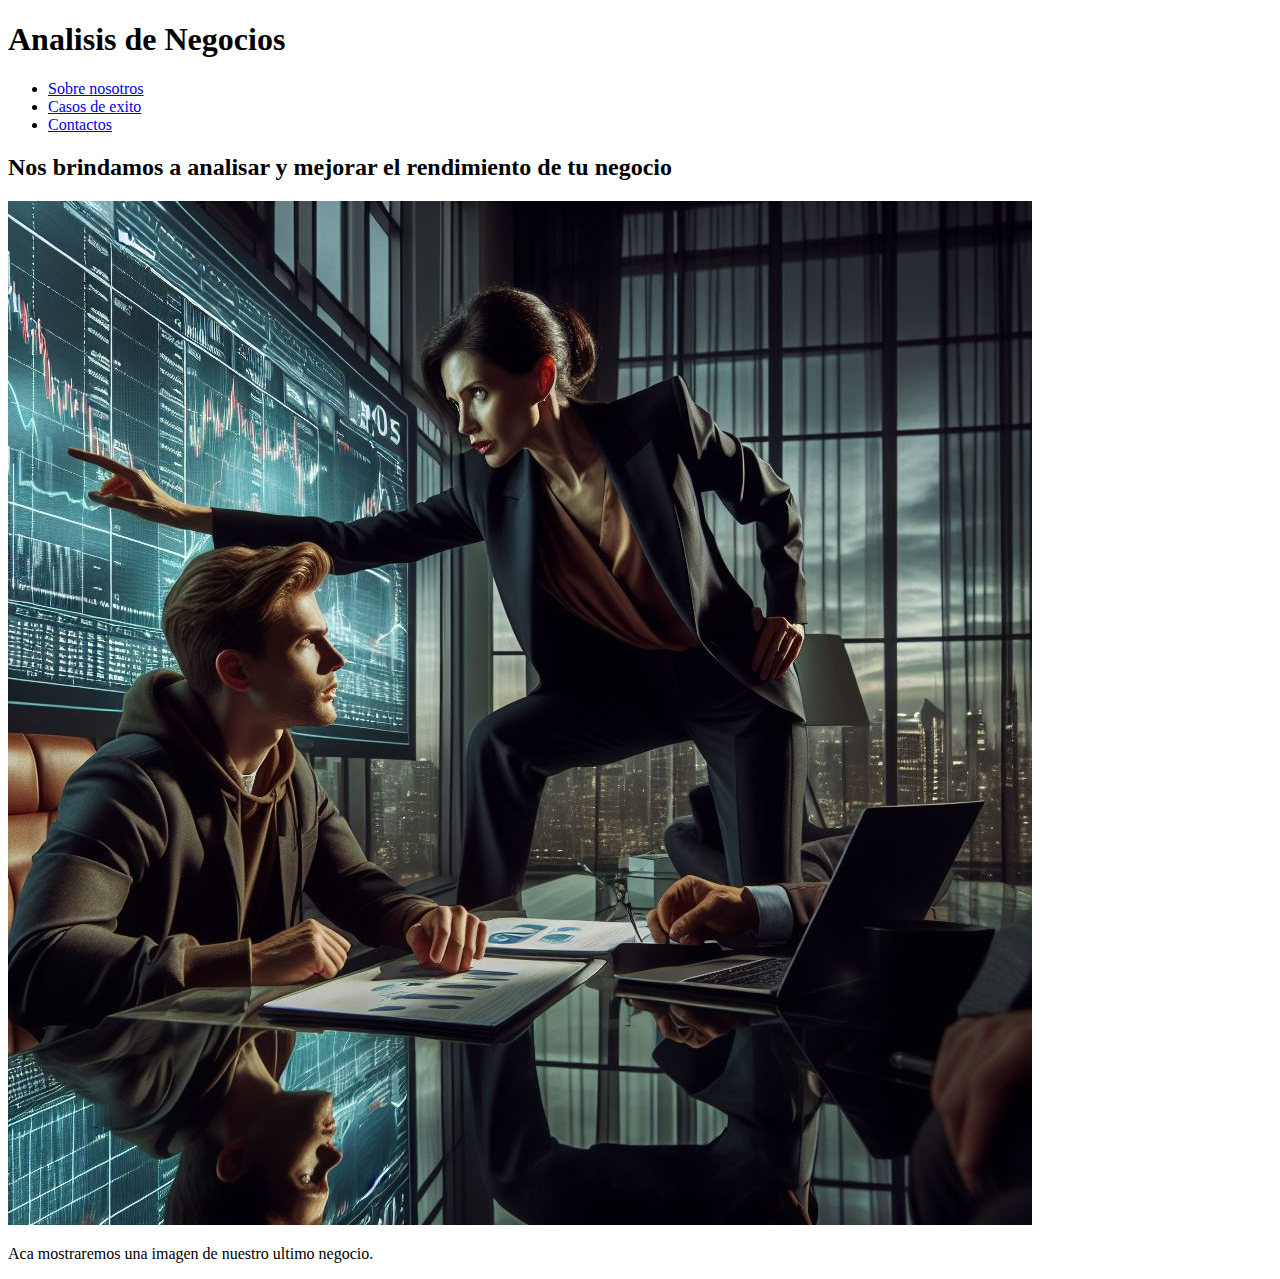
==== index.html @ f98e1538 "v1.0" ====
<!DOCTYPE html>
<html lang="en">
<head>
    <meta charset="UTF-8">
    <meta name="viewport" content="width=device-width, initial-scale=1.0">
    <title>Primer pagina</title>
</head>
<body>
    <header>
        <h1>Analisis de Negocios</h1>
    
        <nav>
            <ul>
                <li><a href="nosotros.html">Sobre nosotros</a></li>
                <li><a href="casosexito.html">Casos de exito</a></li>
                <li><a href="contacto.html">Contactos</a></li>
            </ul>
        </nav>




    </header>
    <main>
        <h2>Nos brindamos a analisar y mejorar el rendimiento de tu negocio</h2>
        <img src="fotos/analisis.jpg" alt="Analista de negocios">
        <p>
            Aca mostraremos una imagen de nuestro ultimo negocio.
        </p>
    </main>
    <footer>

    </footer>
    
</body>
</html>
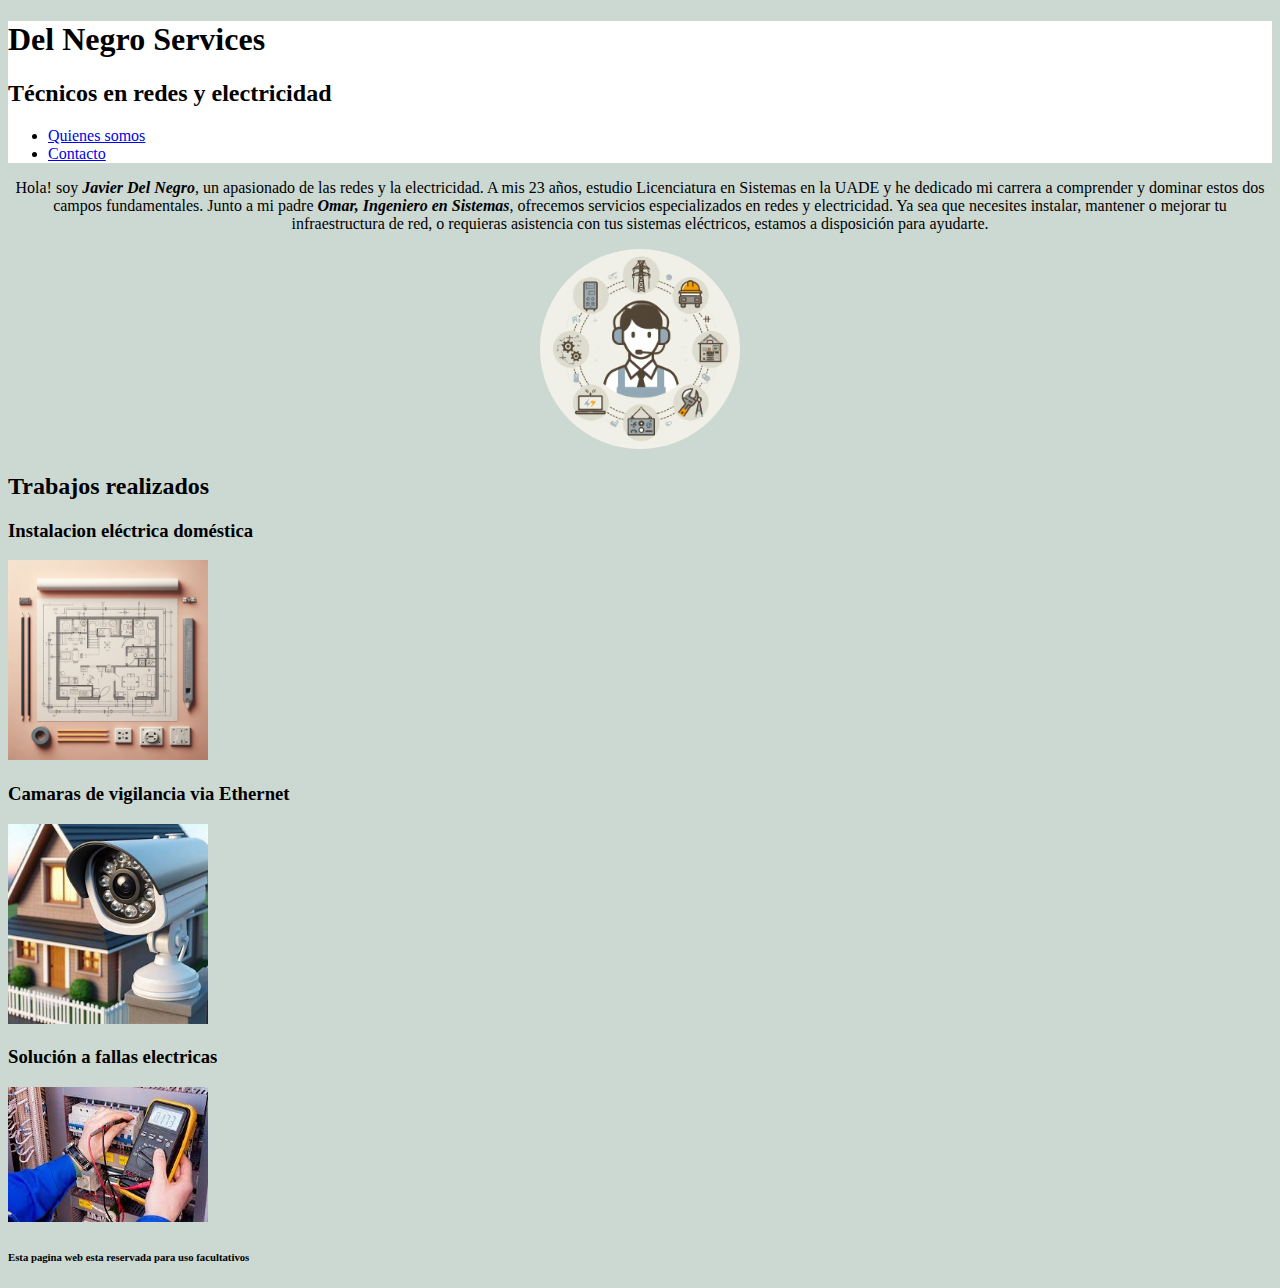
==== commit d29f2690: "v1.1" ====
--- a/index.html
+++ b/index.html
@@ -3,34 +3,43 @@
 <head>
     <meta charset="UTF-8">
     <meta name="viewport" content="width=device-width, initial-scale=1.0">
-    <title>Primer pagina</title>
+    <title>Del Negro Services - Principal</title>
+    <link rel="shortcut icon" href="fotos/logodn.jpg" type="image/x-icon">
+    <link rel="stylesheet" href="styles.css">
 </head>
 <body>
     <header>
-        <h1>Analisis de Negocios</h1>
+        <h1>Del Negro Services</h1>
+        <h2>Técnicos en redes y electricidad</h2>
+        <ul>
+            <li><a href="nosotros.html">Quienes somos</a></li>
+            <li><a href="contacto.html">Contacto</a></li>
+        </ul>
+    </header>
     
-        <nav>
-            <ul>
-                <li><a href="nosotros.html">Sobre nosotros</a></li>
-                <li><a href="casosexito.html">Casos de exito</a></li>
-                <li><a href="contacto.html">Contactos</a></li>
-            </ul>
-        </nav>
+    <main>
+        <div class="info">
+            <p>Hola! soy <i><b>Javier Del Negro</b></i>, un apasionado de las redes y la electricidad. A mis 23 años, estudio Licenciatura en Sistemas en la UADE y he dedicado mi carrera a comprender y dominar estos dos campos fundamentales.
+                Junto a mi padre <i><b>Omar, Ingeniero en Sistemas</b></i>, ofrecemos servicios especializados en redes y electricidad. Ya sea que necesites instalar, mantener o mejorar tu infraestructura de red, o requieras asistencia con tus sistemas eléctricos, estamos a disposición para ayudarte.</p>
+            <img src="fotos/logotipo.jpeg" alt="Logotipo de negocio">
+        </div>
 
+        <div class="trabajos">
+            <div></div>
+            <h2>Trabajos realizados</h2>
+            <h3>Instalacion eléctrica doméstica</h3>
+            <img src="fotos/plano_electrico.jpeg" alt="Plano domestico">
 
+            <h3>Camaras de vigilancia via Ethernet</h3>
+            <img src="fotos/vigilancia.jpeg" alt="Camara de vigilancia domestica">
+        
+            <h3>Solución a fallas electricas</h3>
+            <img src="fotos/medicion_electricidad.jpeg" alt="Relevo de instalaciones">
+        </div>
+    </main>
 
-
-    </header>
-    <main>
-        <h2>Nos brindamos a analisar y mejorar el rendimiento de tu negocio</h2>
-        <img src="fotos/analisis.jpg" alt="Analista de negocios">
-        <p>
-            Aca mostraremos una imagen de nuestro ultimo negocio.
-        </p>
-    </main>
     <footer>
-
+        <h6>Esta pagina web esta reservada para uso facultativos</h6>
     </footer>
-    
 </body>
 </html>--- a/styles.css
+++ b/styles.css
@@ -0,0 +1,38 @@
+body {
+    background-color: rgba(162, 184, 173, 0.548);   
+}
+header {
+    background-color: rgb(255, 255, 255);
+}
+
+.info{
+    text-align: center;
+}
+.info img{       
+    width: 200px;
+    border-radius: 50%;
+}
+
+.nosotros{
+    text-align: center;
+}
+.camara_vigilancia img {
+    width: 200px;
+}
+
+.formulario {
+    text-align: center;
+}
+
+.btn {
+    width: 150px;
+    border-radius: 10px;
+    border-color: white;
+}
+.contacto_propio {
+    text-align: center;
+}
+
+.trabajos img{
+    width: 200px;
+}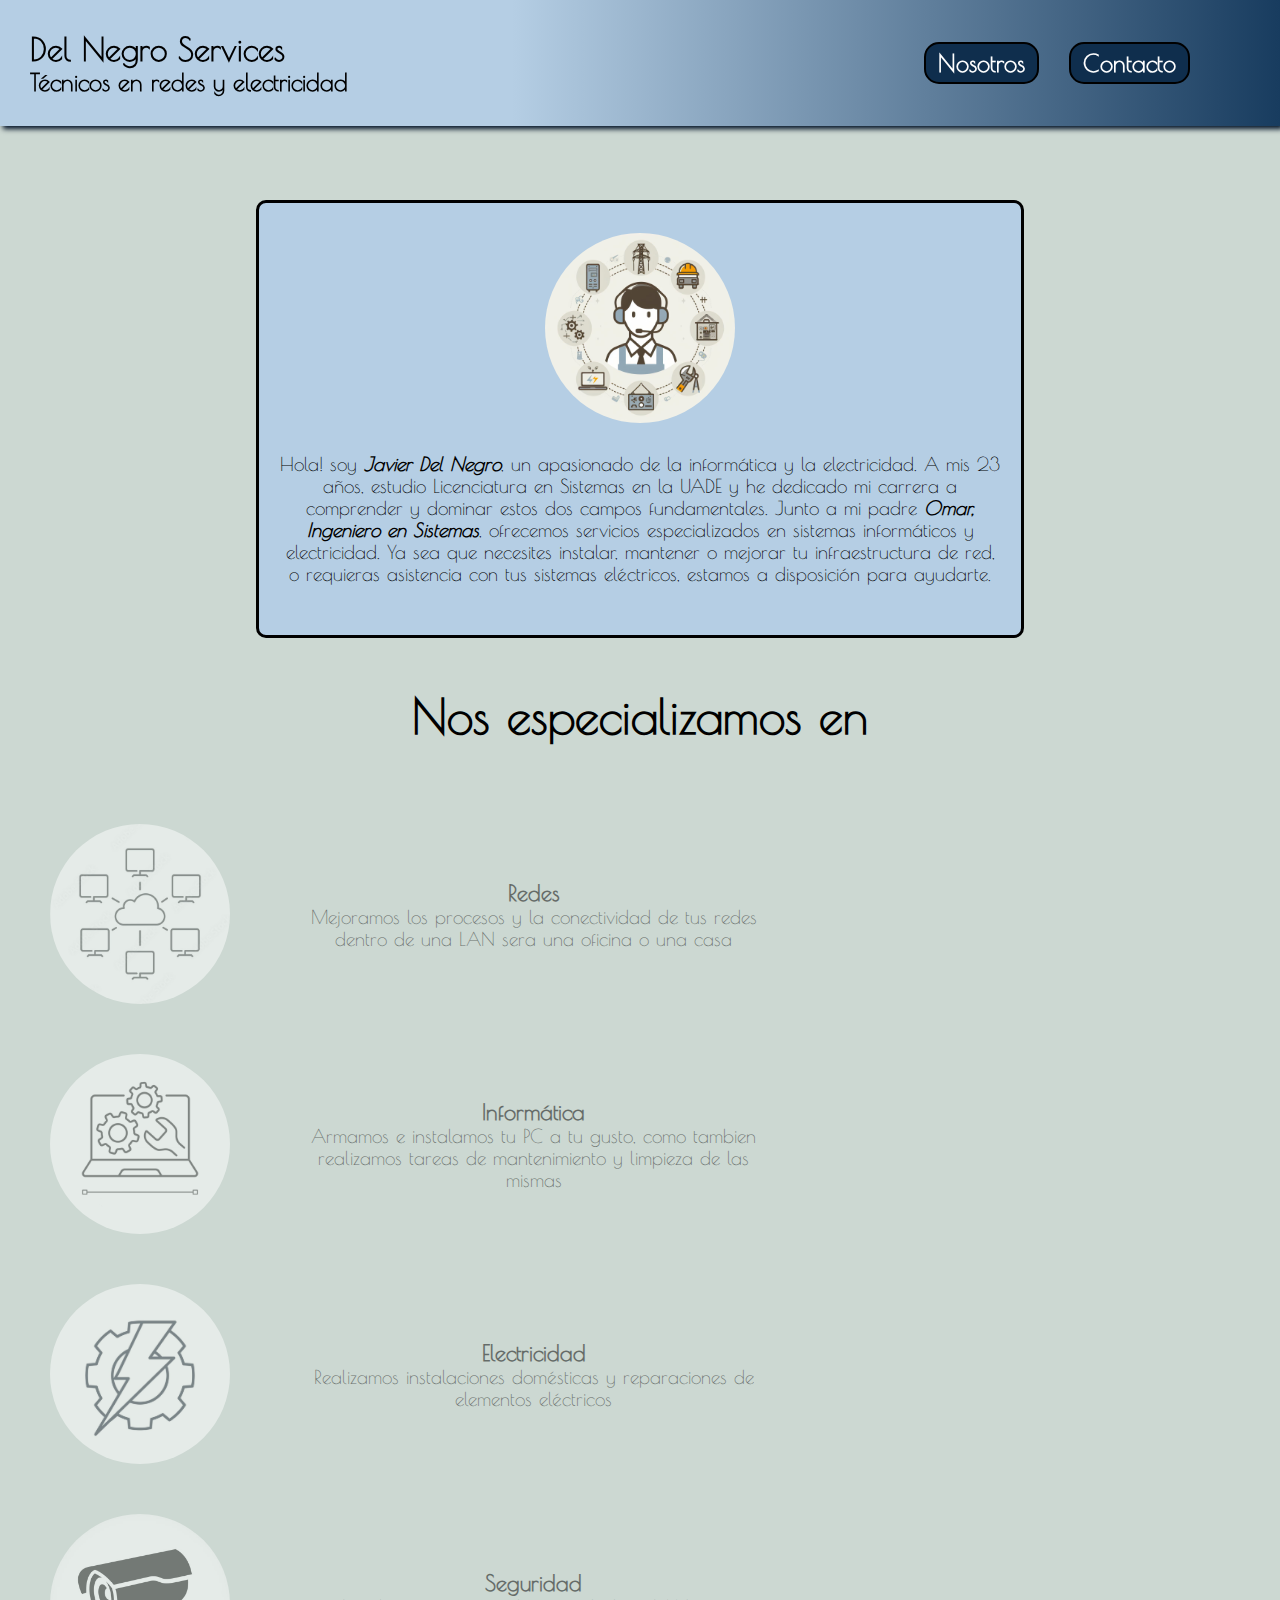
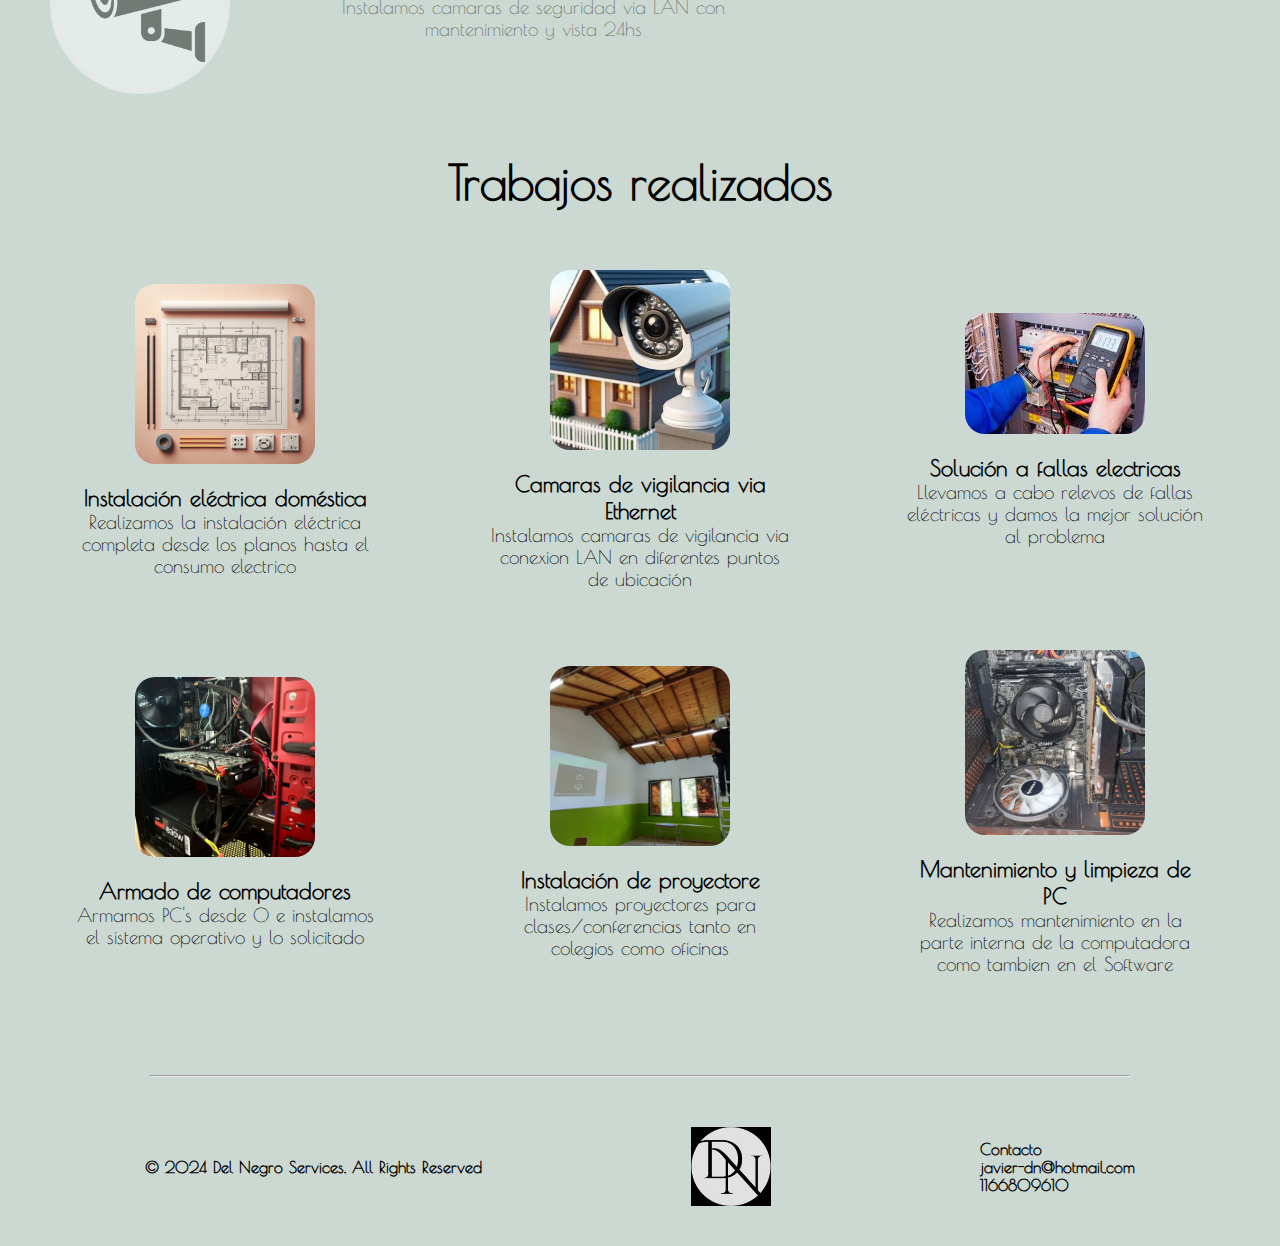
==== commit e49a8c5d: "v1.2" ====
--- a/index.html
+++ b/index.html
@@ -8,38 +8,106 @@
     <link rel="stylesheet" href="styles.css">
 </head>
 <body>
-    <header>
-        <h1>Del Negro Services</h1>
-        <h2>Técnicos en redes y electricidad</h2>
-        <ul>
-            <li><a href="nosotros.html">Quienes somos</a></li>
-            <li><a href="contacto.html">Contacto</a></li>
+    <header class="header">
+        <div class="nombre_servicio">
+            <h1>Del Negro Services</h1>
+            <h2>Técnicos en redes y electricidad</h2>
+        </div>
+        <ul class="info_header">
+            <li><a href="nosotros.html"><button>Nosotros</button></a></li>
+            <li><a href="contacto.html"><button>Contacto</button></a></li>
         </ul>
     </header>
     
     <main>
-        <div class="info">
-            <p>Hola! soy <i><b>Javier Del Negro</b></i>, un apasionado de las redes y la electricidad. A mis 23 años, estudio Licenciatura en Sistemas en la UADE y he dedicado mi carrera a comprender y dominar estos dos campos fundamentales.
-                Junto a mi padre <i><b>Omar, Ingeniero en Sistemas</b></i>, ofrecemos servicios especializados en redes y electricidad. Ya sea que necesites instalar, mantener o mejorar tu infraestructura de red, o requieras asistencia con tus sistemas eléctricos, estamos a disposición para ayudarte.</p>
-            <img src="fotos/logotipo.jpeg" alt="Logotipo de negocio">
+        <div class="card_info">
+            <div class="card_info__contenido">
+                <img src="fotos/logotipo.jpeg" alt="Logotipo de negocio">
+                <p id="textocard">Hola! soy <i><b>Javier Del Negro</b></i>, un apasionado de la informática y la electricidad. A mis 23 años, estudio Licenciatura en Sistemas en la UADE y he dedicado mi carrera a comprender y dominar estos dos campos fundamentales.
+                    Junto a mi padre <i><b>Omar, Ingeniero en Sistemas</b></i>, ofrecemos servicios especializados en sistemas informáticos y electricidad. Ya sea que necesites instalar, mantener o mejorar tu infraestructura de red, o requieras asistencia con tus sistemas eléctricos, estamos a disposición para ayudarte.</p>
+            </div>      
         </div>
 
+        <h2 class="titulos_trabajados">Nos especializamos en</h2>
+        <div class="dedicaciones">
+            <div class="dedicado">
+                <img src="iconos/redesicono.jpg" alt="Redes">
+                <div class="dedicado_texto">
+                    <h3>Redes</h3>
+                    <p>Mejoramos los procesos y la conectividad de tus redes dentro de una LAN sera una oficina o una casa</p>
+                </div>
+            </div>
+            <div class="dedicado">
+                <img src="iconos/informaticaicono.jpg" alt="Informatica">
+                <div class="dedicado_texto">
+                    <h3>Informática</h3>
+                    <p>Armamos e instalamos tu PC a tu gusto, como tambien realizamos tareas de mantenimiento y limpieza de las mismas</p>
+                </div>
+            </div>
+            <div class="dedicado">
+                <img src="iconos/electricidadicono.jpg" alt="Electricidad">
+                <div class="dedicado_texto">
+                    <h3>Electricidad</h3>
+                    <p>Realizamos instalaciones domésticas y reparaciones de elementos eléctricos</p>
+                </div>
+            </div>
+            <div class="dedicado">
+                <img src="iconos/camaraicono.jpg" alt="">
+                <div class="dedicado_texto">
+                    <h3>Seguridad</h3>
+                    <p>Instalamos camaras de seguridad via LAN con mantenimiento y vista 24hs</p>
+                </div>
+            </div>
+        
+        </div>
+
+        <h2 class="titulos_trabajados">Trabajos realizados</h2>
+        
         <div class="trabajos">
-            <div></div>
-            <h2>Trabajos realizados</h2>
-            <h3>Instalacion eléctrica doméstica</h3>
-            <img src="fotos/plano_electrico.jpeg" alt="Plano domestico">
+            <div class="trabajo">
+                <img src="fotos/plano_electrico.jpeg" alt="Plano domestico">
+                <h3>Instalación eléctrica doméstica</h3>
+                <p>Realizamos la instalación eléctrica completa desde los planos hasta el consumo electrico</p>
+            </div>
+            <div class="trabajo">
+                
+                <img src="fotos/vigilancia.jpeg" alt="Camara de vigilancia domestica">
+                <h3>Camaras de vigilancia via Ethernet</h3>
+                <p>Instalamos camaras de vigilancia via conexion LAN en diferentes puntos de ubicación</p>
 
-            <h3>Camaras de vigilancia via Ethernet</h3>
-            <img src="fotos/vigilancia.jpeg" alt="Camara de vigilancia domestica">
-        
-            <h3>Solución a fallas electricas</h3>
-            <img src="fotos/medicion_electricidad.jpeg" alt="Relevo de instalaciones">
+            </div>
+            <div class="trabajo">
+                <img src="fotos/medicion_electricidad.jpeg" alt="Relevo de instalaciones">
+                <h3>Solución a fallas electricas</h3>
+                <p>Llevamos a cabo relevos de fallas eléctricas y damos la mejor solución al problema</p>
+            </div>
+            <div class="trabajo">
+                
+                <img src="fotos/PCArmada.jpg" alt="Computadora armada">
+                <h3>Armado de computadores</h3>
+                <p>Armamos PC's desde 0 e instalamos el sistema operativo y lo solicitado</p>
+            </div>
+            <div class="trabajo">
+                
+                <img src="fotos/Instalacionproyector.jpg" alt="Instalacion de proyectores">
+                <h3>Instalación de proyectore</h3>
+                <p>Instalamos proyectores para clases/conferencias tanto en colegios como oficinas</p>
+            </div>
+            <div class="trabajo">
+                
+                <img src="fotos/LimpiezaPC.jpg" alt="Limpieza de PC">
+                <h3>Mantenimiento y limpieza de PC</h3>
+                <p>Realizamos mantenimiento en la parte interna de la computadora como tambien en el Software</p>
+
+            </div>
+
         </div>
-    </main>
-
+    </main> 
+    <hr class="separador">
     <footer>
-        <h6>Esta pagina web esta reservada para uso facultativos</h6>
+            <h5>© 2024 Del Negro Services. All Rights Reserved</h5>
+            <img src="fotos/logodn.jpg" alt="Logo pagina" class="footer_logo">
+            <h5>Contacto<br>javier-dn@hotmail.com<br>1166809610</h5>
     </footer>
 </body>
-</html>+</html>
--- a/styles.css
+++ b/styles.css
@@ -1,38 +1,270 @@
+* {
+    margin: 0;
+    padding: 0;
+    box-sizing: border-box;
+    text-decoration: none;
+    font-family:'Poiret_One';
+}
+@font-face {
+    font-family: 'Poiret_One';
+    src: url(/fuentes/Poiret_One/PoiretOne-Regular.ttf);
+}
+
 body {
     background-color: rgba(162, 184, 173, 0.548);   
 }
-header {
-    background-color: rgb(255, 255, 255);
-}
-
-.info{
-    text-align: center;
-}
-.info img{       
-    width: 200px;
+.header { /*--------------------Edicion del header----------------------------*/
+    top: 0;
+    position: fixed;
+    width: 100%;
+    /*background-color: rgb(255, 255, 255);
+    background-image: url(/fotos/fotoheader.jpg);*/
+    display: flex;
+    background-size:cover;
+    height: 14vh;
+    flex-direction: row;
+    justify-content: space-between;
+    align-items: center;
+    z-index: 5;
+    background: linear-gradient(to right, #b5cee4 40%, #183c5f 100%);
+    box-shadow: 3px 3px 5px #011126 ;
+}
+main{
+    margin-top: 200px;
+}
+.nombre_servicio {
+    display: flex;
+    flex-direction: column;
+    margin-left: 30px;
+}
+.info_header {
+    display: flex;
+    list-style-type: none;
+    margin-right: 90px;
+    gap: 30px;
+}
+.info_header button{
+    font-size: 1.5rem;
+    font-weight: bold;
+    padding: 5px 12px;
+    border-radius: 15px;
+    background-color:#0f2e4d;
+    color: white;
+    border-color: black;
+    border-style: solid;
+    transition-duration: 0.7s;
+
+    
+}
+.info_header button:hover{
+    box-shadow: 3px 3px 15px #b5cee4;
+    transform: scale(1.2);
+
+}
+
+.card_info{ /*-----------------------Edicion de la carta --------------------------*/ 
+    display: flex;
+    text-align: center;
+    justify-content: center;
+    align-items: center;
+    margin: 50px 0;
+}
+.card_info__contenido {
+    display: flex;
+    flex-direction: column;
+    align-items: center;
+    justify-content: center;
+    width: 60%;
+    font-size: 1.2rem;
+    border-color: black;
+    border-style: solid;
+    /*background-color: rgb(113, 162, 190);*/
+    background-color: #b5cee4;
+    border-radius: 10px;
+    padding-bottom: 50px;
+
+}
+.card_info img{       
+    width: 250px;
     border-radius: 50%;
-}
-
+    padding: 30px;
+}
+
+#textocard {
+    margin: 0 20px 0 20px;
+}
+
+.dedicaciones{  /*-----------------Edicion de especializaciones--------------------*/
+    display: flex;
+    flex-flow: column nowrap;
+    gap: 50px;
+    width: 100%;
+    margin: 40px 0 60px 50px;
+}
+.dedicado {
+    display: flex;
+    flex-flow: row nowrap;
+    gap: 20px;
+    width: 60%;
+    transition: 1.2s;
+    opacity: 0.5;
+}
+
+.dedicado:hover {
+    transform: translateX(160px);
+    opacity: 1;
+}
+
+.dedicado_texto {
+    display: flex;
+    flex-flow: column;
+    margin: auto;
+    text-align: center;
+    font-size: 1.2rem;
+    width: 60%;
+
+    
+}
+
+.dedicado img {
+    width: 180px;
+    border-radius: 50%;
+    
+}
+
+.titulos_trabajados { /*------------Edicion de trabajos hechos----------------------*/
+    display: flex;
+    text-align: center;
+    padding-bottom: 40px;
+    font-size: 3rem;
+    width: fit-content;
+    margin: auto;
+    transition: 1s;
+
+}
+.titulos_trabajados:hover {
+    text-shadow: 3px 3px 20px;
+    transform: scale(1.15);
+
+}
+
+.trabajos {
+    display: flex;
+    flex-flow: row wrap;
+    justify-content: space-evenly;
+    width: 100%;
+    gap: 40px;
+}
+.trabajo {
+    
+    display: flex;
+    flex-direction: column;
+    justify-content: center;
+    align-items: center;
+    text-align: center;
+    width: 300px;
+    font-size: 1.2rem;
+    border-radius: 20px;
+    transition: 1.2s;
+
+}
+
+.trabajo:hover {
+    transform: scale(1.2);
+    margin: 40px;
+    /*border-color: rgba(43, 70, 143, 0.24);
+    border-style: solid;
+    background-color: rgb(113, 162, 190);*/
+}
+.trabajos img {
+    width: 220px;
+    padding: 20px;
+    border-radius: 40px;
+}
+
+
+
+.separador {           /*-------------------Footer-------------------*/
+    margin: 100px 150px 10px 150px;
+
+}
+footer {
+    display: flex;
+    justify-content: space-around;
+    align-items: center;
+    flex-flow: row wrap;
+    font-size: 1.2rem;
+    padding: 40px;
+}
+.footer_logo {
+    width: 80px;
+}
+
+/*-----------------Comienzo del diseño sobre el apartado de nosotros-------------------*/
+
+.titulo_nosotros{ /*-------------------Edicion de mision,vision y valores -----------------*/
+    display: flex;
+    text-align: center;
+    font-size: 3rem;
+    width: fit-content;
+    margin: auto;
+    transition: 1s;
+
+}
+.titulo_nosotros:hover{
+    text-shadow: 3px 3px 20px;
+    transform: scale(1.15);
+}
 .nosotros{
-    text-align: center;
-}
-.camara_vigilancia img {
-    width: 200px;
-}
-
-.formulario {
-    text-align: center;
-}
-
-.btn {
-    width: 150px;
-    border-radius: 10px;
-    border-color: white;
-}
-.contacto_propio {
-    text-align: center;
-}
-
-.trabajos img{
-    width: 200px;
+    display: flex;
+    justify-content: space-around;
+    flex-flow: row wrap;
+    width: 100%;
+    margin: 70px 0;
+    gap: 30px;
+}
+.nosotros_info {
+    display: flex;
+    flex-flow: column wrap;
+    align-items: center;
+    justify-content: center;
+    text-align: center;
+    width: 400px;
+    transition: 1.5s;
+
+}
+.nosotros_info:hover {
+    transform: scale(1.3);
+    margin: 50px 50px;
+    
+}
+.nosotros_info h3 {
+    padding-bottom: 15px;
+    font-size: 1.8rem;
+}
+
+.conteiner { /*----------------Edicion de mejorando---------------------*/
+    display: flex;
+    flex-flow: column wrap;
+    gap: 100px;
+}
+.conteiner_impar {
+    display: flex;
+    justify-content: space-between;
+}
+.conteiner_par {
+    display: flex;
+    justify-content: space-between;
+}
+.conteiner_impar img, .conteiner_par img{
+    width: 360px;
+    height: 350px;
+}
+.texto {
+    display: flex;
+    flex-flow: column wrap;
+    width: 50%;
+    margin: auto;
+    font-size: 1.2rem;
+    text-align: center;
 }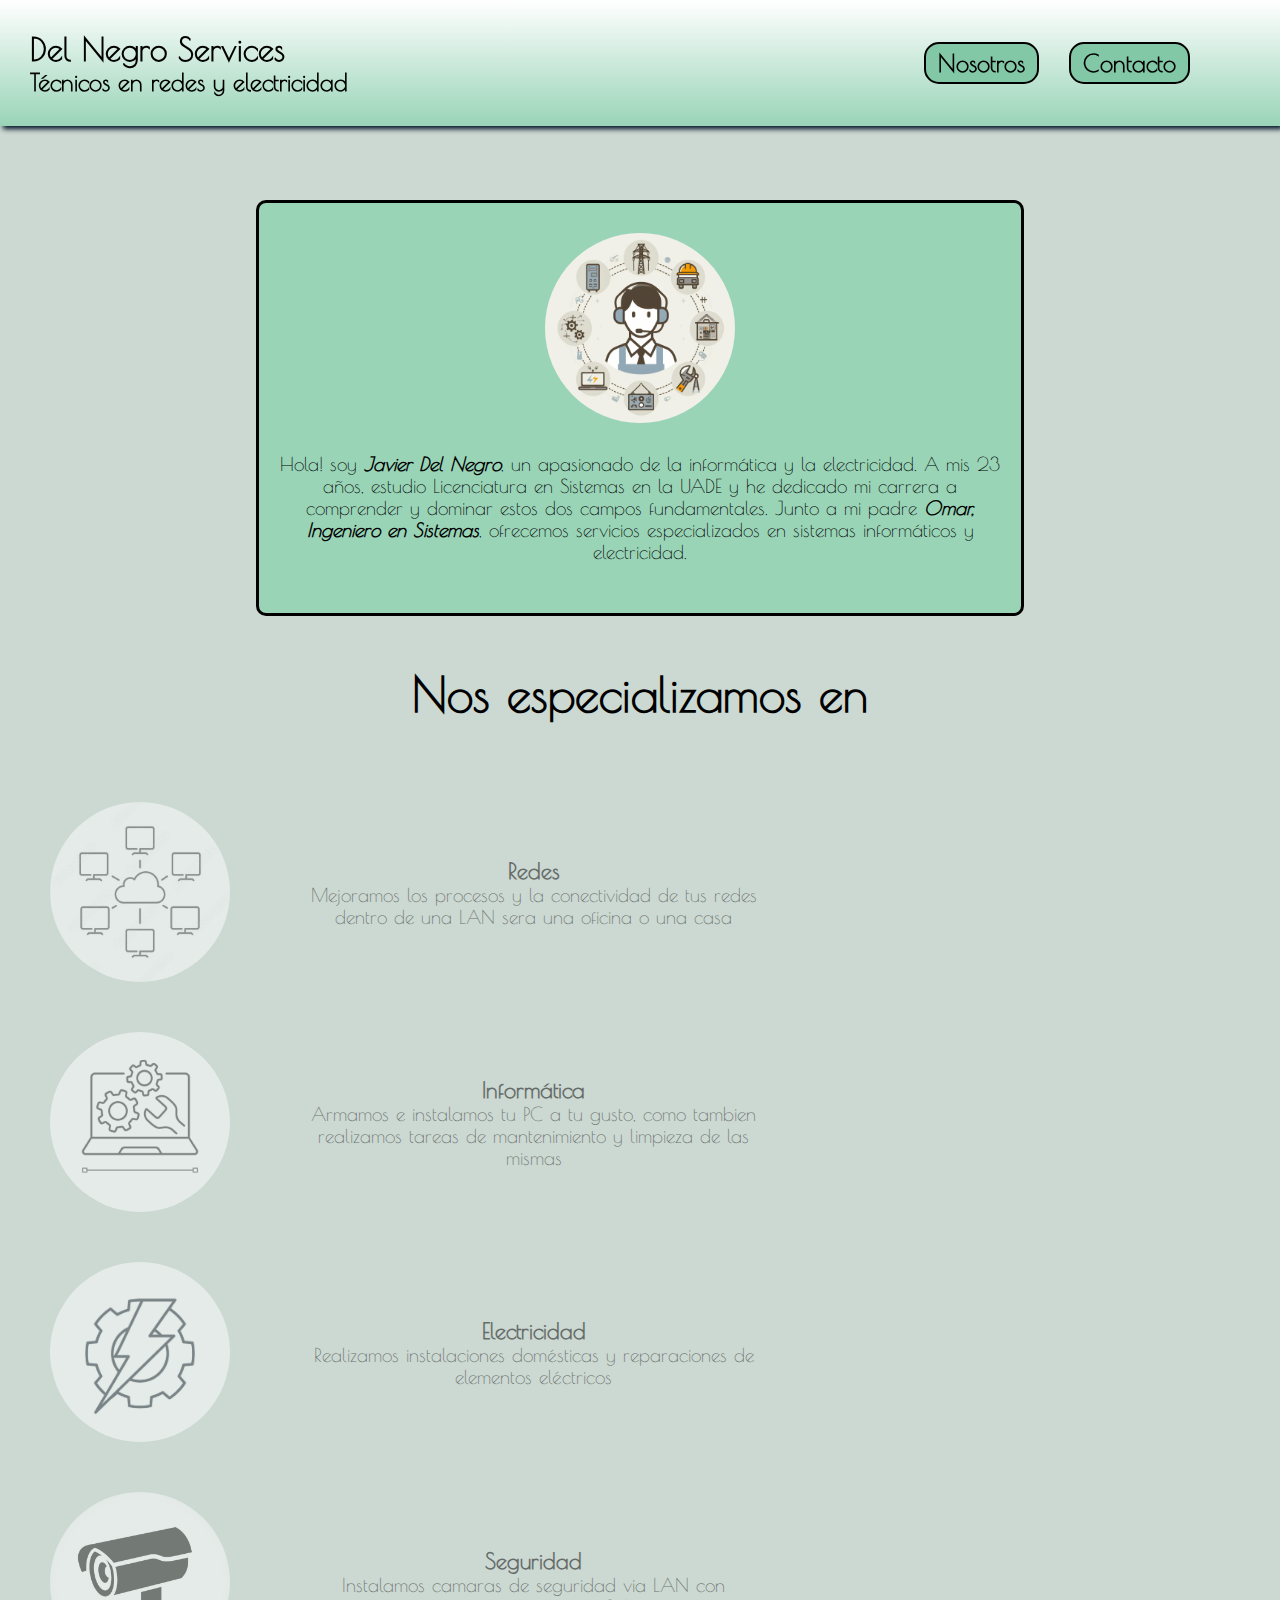
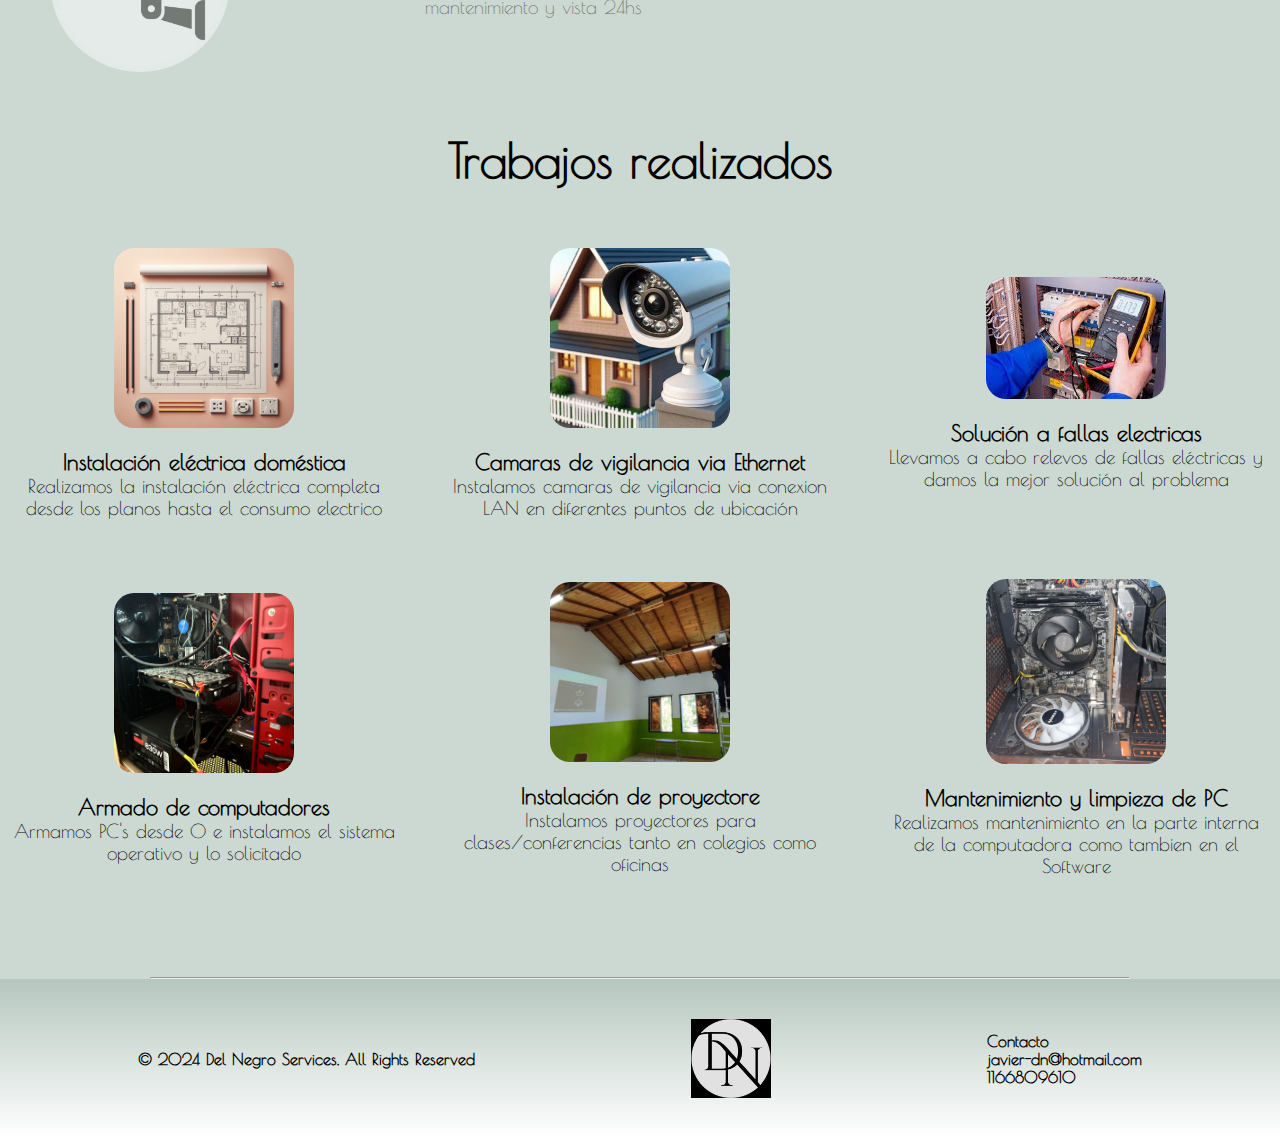
==== commit b185b70d: "v1.3" ====
--- a/index.html
+++ b/index.html
@@ -24,7 +24,7 @@
             <div class="card_info__contenido">
                 <img src="fotos/logotipo.jpeg" alt="Logotipo de negocio">
                 <p id="textocard">Hola! soy <i><b>Javier Del Negro</b></i>, un apasionado de la informática y la electricidad. A mis 23 años, estudio Licenciatura en Sistemas en la UADE y he dedicado mi carrera a comprender y dominar estos dos campos fundamentales.
-                    Junto a mi padre <i><b>Omar, Ingeniero en Sistemas</b></i>, ofrecemos servicios especializados en sistemas informáticos y electricidad. Ya sea que necesites instalar, mantener o mejorar tu infraestructura de red, o requieras asistencia con tus sistemas eléctricos, estamos a disposición para ayudarte.</p>
+                    Junto a mi padre <i><b>Omar, Ingeniero en Sistemas</b></i>, ofrecemos servicios especializados en sistemas informáticos y electricidad.</p>
             </div>      
         </div>
 
--- a/styles.css
+++ b/styles.css
@@ -11,7 +11,7 @@
 }
 
 body {
-    background-color: rgba(162, 184, 173, 0.548);   
+    background-color: rgba(162, 184, 173, 0.549);   
 }
 .header { /*--------------------Edicion del header----------------------------*/
     top: 0;
@@ -26,8 +26,9 @@
     justify-content: space-between;
     align-items: center;
     z-index: 5;
-    background: linear-gradient(to right, #b5cee4 40%, #183c5f 100%);
-    box-shadow: 3px 3px 5px #011126 ;
+    /*background: linear-gradient(to right, #b5cee4 40%, #183c5f 100%);*/
+    background: linear-gradient(to top, #99d4b7, #ffffff);
+    box-shadow: 3px 3px 5px #011126;
 }
 main{
     margin-top: 200px;
@@ -48,8 +49,8 @@
     font-weight: bold;
     padding: 5px 12px;
     border-radius: 15px;
-    background-color:#0f2e4d;
-    color: white;
+    background-color: #82c7a6;
+    color: black;
     border-color: black;
     border-style: solid;
     transition-duration: 0.7s;
@@ -59,10 +60,11 @@
 .info_header button:hover{
     box-shadow: 3px 3px 15px #b5cee4;
     transform: scale(1.2);
-
-}
-
-.card_info{ /*-----------------------Edicion de la carta --------------------------*/ 
+    box-shadow: 2px 2px 10px black;
+
+}
+
+.card_info{ /*-----------------------Edicion de la card --------------------------*/ 
     display: flex;
     text-align: center;
     justify-content: center;
@@ -79,7 +81,7 @@
     border-color: black;
     border-style: solid;
     /*background-color: rgb(113, 162, 190);*/
-    background-color: #b5cee4;
+    background-color: #99d4b7;
     border-radius: 10px;
     padding-bottom: 50px;
 
@@ -140,7 +142,7 @@
     width: fit-content;
     margin: auto;
     transition: 1s;
-
+    
 }
 .titulos_trabajados:hover {
     text-shadow: 3px 3px 20px;
@@ -162,7 +164,7 @@
     justify-content: center;
     align-items: center;
     text-align: center;
-    width: 300px;
+    width: 30%;
     font-size: 1.2rem;
     border-radius: 20px;
     transition: 1.2s;
@@ -172,9 +174,7 @@
 .trabajo:hover {
     transform: scale(1.2);
     margin: 40px;
-    /*border-color: rgba(43, 70, 143, 0.24);
-    border-style: solid;
-    background-color: rgb(113, 162, 190);*/
+
 }
 .trabajos img {
     width: 220px;
@@ -185,7 +185,7 @@
 
 
 .separador {           /*-------------------Footer-------------------*/
-    margin: 100px 150px 10px 150px;
+    margin: 100px 150px 0px 150px;
 
 }
 footer {
@@ -195,6 +195,8 @@
     flex-flow: row wrap;
     font-size: 1.2rem;
     padding: 40px;
+    background: linear-gradient(to bottom, rgba(162, 184, 173, 0.549) , #ffffff  );
+    gap: 20px;
 }
 .footer_logo {
     width: 80px;
@@ -251,10 +253,12 @@
 .conteiner_impar {
     display: flex;
     justify-content: space-between;
+    gap: 10px;
 }
 .conteiner_par {
     display: flex;
     justify-content: space-between;
+    gap: 10px;
 }
 .conteiner_impar img, .conteiner_par img{
     width: 360px;
@@ -267,4 +271,162 @@
     margin: auto;
     font-size: 1.2rem;
     text-align: center;
+}
+
+
+
+@media(max-width:600px) {
+    .info_header {
+        flex-direction: column;
+    }
+    .header {
+        top: 0;
+        position: absolute;
+        width: 100%;
+        display: flex;
+        height: 16vh;
+        flex-direction: row;
+        justify-content: space-between;
+        align-items: center;
+        gap: 20px;
+    }
+    .info_header {
+        display: flex;
+        list-style-type: none;
+        margin-right: 40px;
+        gap: 30px;
+    }
+    .info_header button{
+        font-size: 1.2rem;
+        font-weight: bold;
+        padding: 5px 12px;
+        border-radius: 15px;
+        transition-duration: 0.7s;
+        
+    }
+    .info_header button:hover{
+        transform: scale(1.2);
+    }
+    .nombre_servicio{
+        font-size: 0.9rem;
+    }
+
+    
+    .dedicado:hover {
+        transform: translateX(60px);
+        opacity: 1;
+    }
+    
+    .dedicado_texto {
+        font-size: 1rem;
+        width: 60%;         
+    }
+    .dedicado img {
+        height: 100px;
+        width: 100px;
+        border-radius: 50%;
+        
+    }
+   .titulos_trabajados {
+        font-size: 1.8rem;
+        padding: 0 15px;
+   }
+   .dedicaciones {
+        margin: 20px 0 40px 25px;
+   }
+
+   .card_info__contenido {
+
+    width: 90%;
+    font-size: 1rem;
+    padding-bottom: 20px;
+    }
+    .card_info img{       
+    width: 180px;
+    border-radius: 50%;
+    padding: 15px;
+    }
+    .trabajos {
+        display: flex;
+        flex-flow: row wrap;
+        justify-content: space-around;
+        width: 100%;
+        gap: 30px;
+    }
+    .trabajo {
+        
+        display: flex;
+        flex-direction: column;
+        justify-content: center;
+        align-items: center;
+        text-align: center;
+        width: 40%;
+        font-size: 1rem;
+        border-radius: 20px;
+        transition: 1.2s;
+    
+    }
+    
+    .trabajo:hover {
+        transform: scale(1.2);
+        margin: 40px;
+    
+    }
+    .trabajos img {
+        width: 160px;
+        padding: 20px;
+        border-radius: 40px;
+    }
+    footer {
+        text-align: center;
+        gap: 15px;
+        flex-direction: column;
+        font-size: 1rem;
+        padding: 40px;    
+    }
+    .footer_logo {
+        width: 60px;
+    }
+    .separador {
+        margin: 80px 80px 0 80px;
+    }
+
+    .titulo_nosotros {
+        font-size: 2rem;
+
+    }
+
+    .nosotros{
+        margin: 40px 0;
+        gap: 30px;
+    }
+    .nosotros_info {
+
+        width: 60%;
+        transition: 1s;
+
+    }
+    .nosotros_info:hover {
+        transform: scale(1.1);
+        margin: 25px 25px;
+        
+    }
+    .nosotros_info h3 {
+        padding-bottom: 15px;
+        font-size: 1.4rem;
+    }
+    .conteiner {
+        margin-top: 30px;
+    }
+    .conteiner_impar img, .conteiner_par img{
+        width: 160px;
+        height: 160px;
+    }
+    .conteiner_impar, .conteiner_par {
+        gap: 10px;
+    }
+    .texto {
+        width: 50%;
+        font-size: 1rem;
+    }
 }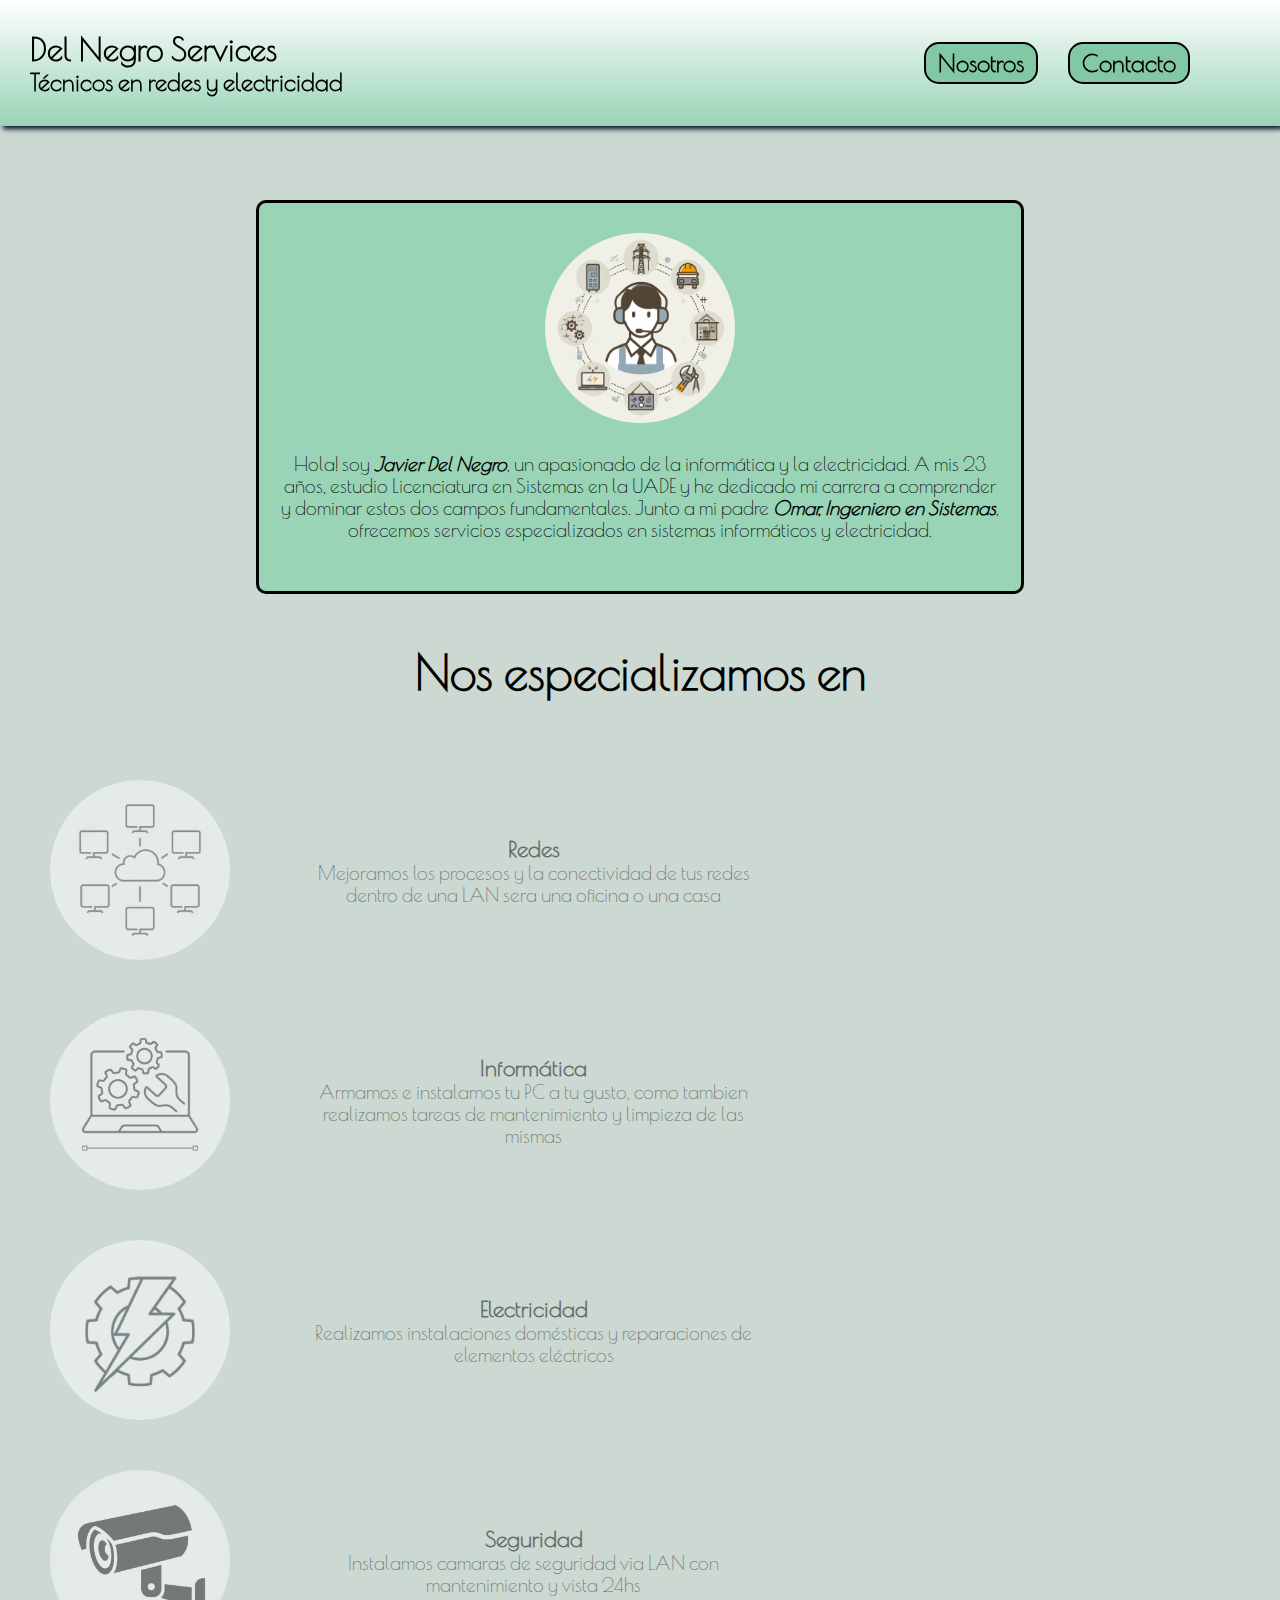
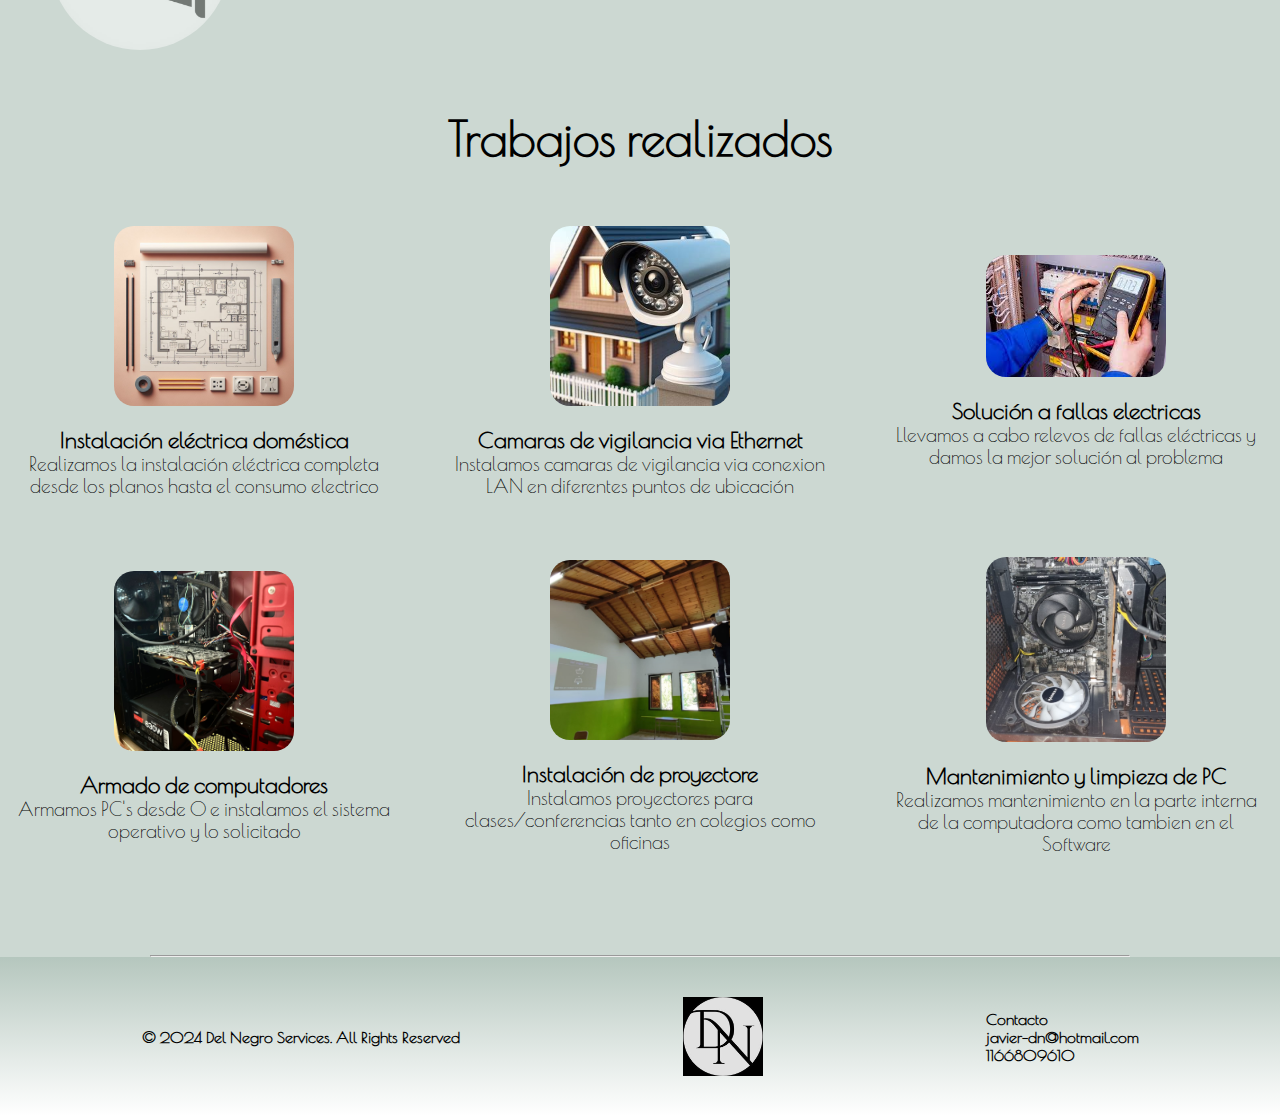
==== commit 7b7631e4: "v1.5" ====
--- a/index.html
+++ b/index.html
@@ -6,6 +6,9 @@
     <title>Del Negro Services - Principal</title>
     <link rel="shortcut icon" href="fotos/logodn.jpg" type="image/x-icon">
     <link rel="stylesheet" href="styles.css">
+    <link rel="preconnect" href="https://fonts.googleapis.com">
+    <link rel="preconnect" href="https://fonts.gstatic.com" crossorigin>
+    <link href="https://fonts.googleapis.com/css2?family=Poiret+One&display=swap" rel="stylesheet">
 </head>
 <body>
     <header class="header">
--- a/styles.css
+++ b/styles.css
@@ -3,12 +3,9 @@
     padding: 0;
     box-sizing: border-box;
     text-decoration: none;
-    font-family:'Poiret_One';
-}
-@font-face {
-    font-family: 'Poiret_One';
-    src: url(/fuentes/Poiret_One/PoiretOne-Regular.ttf);
-}
+    font-family: "Poiret One", sans-serif;
+}
+
 
 body {
     background-color: rgba(162, 184, 173, 0.549);   
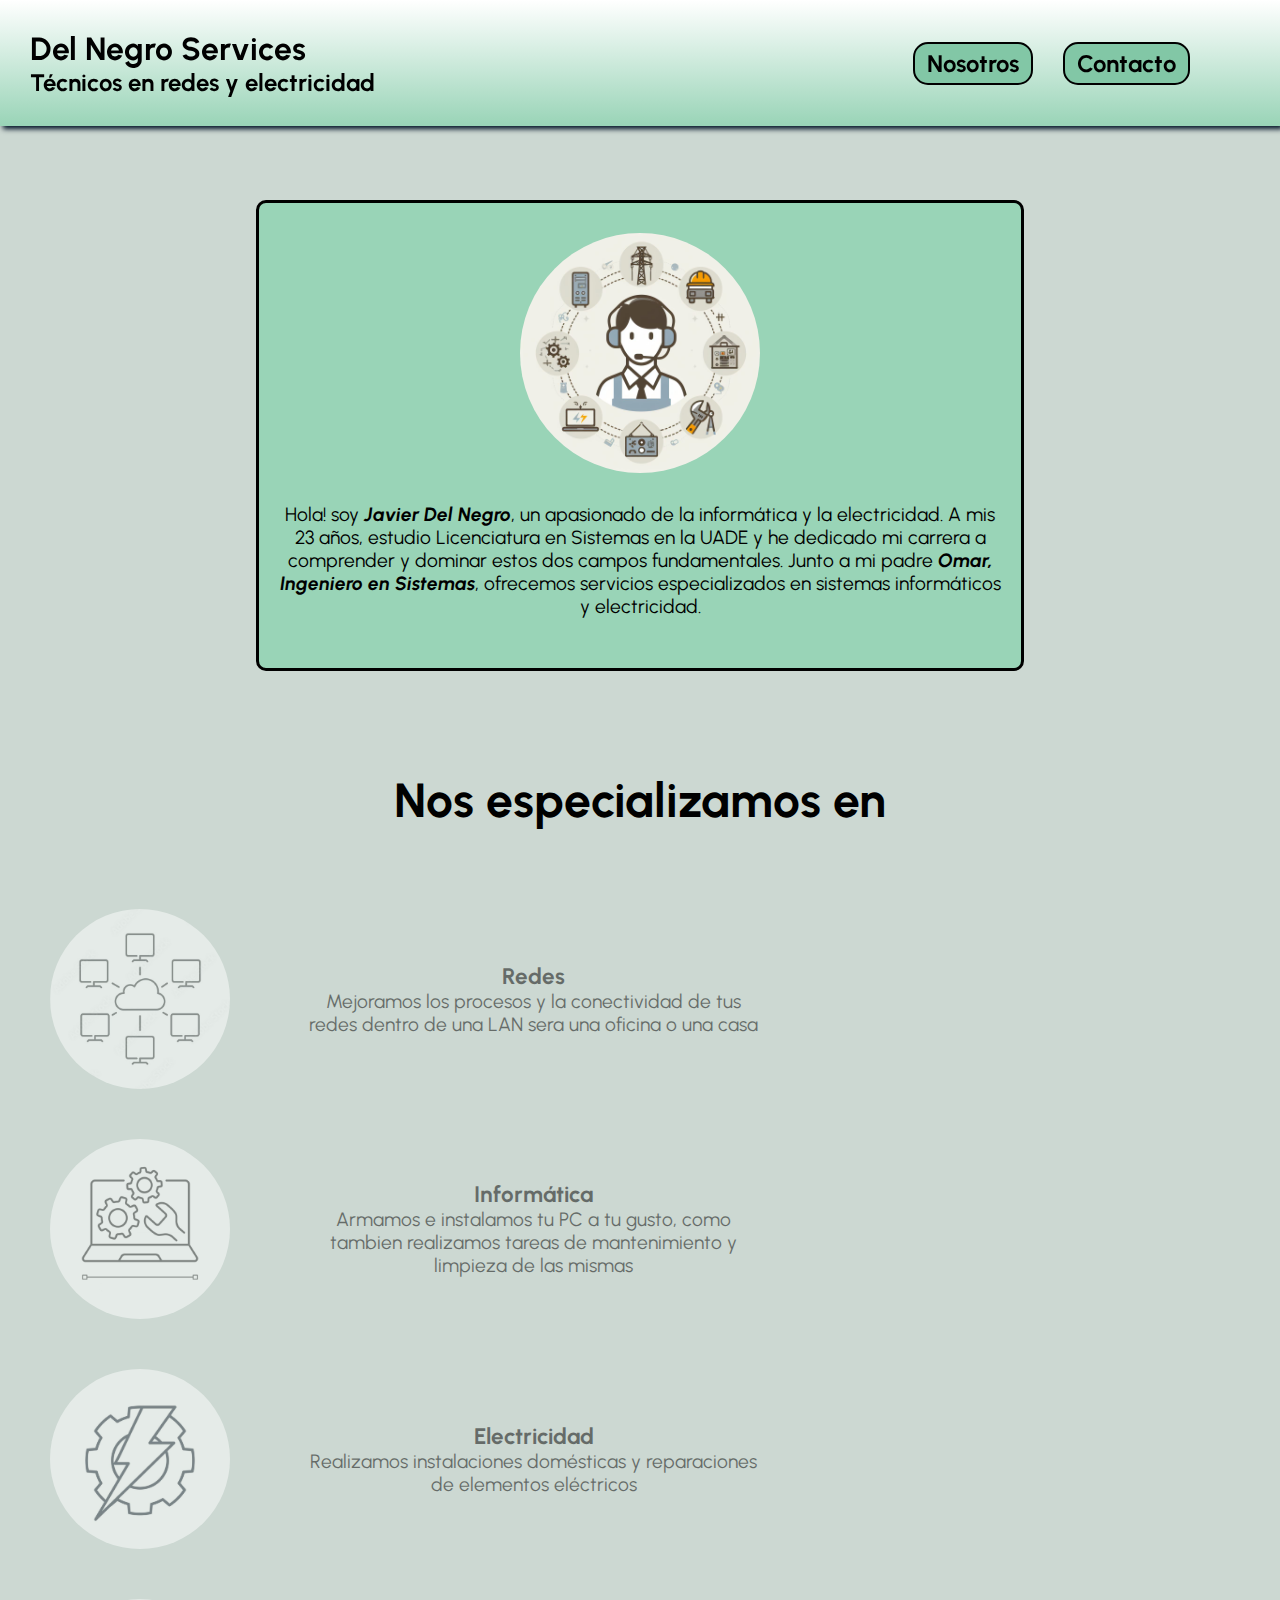
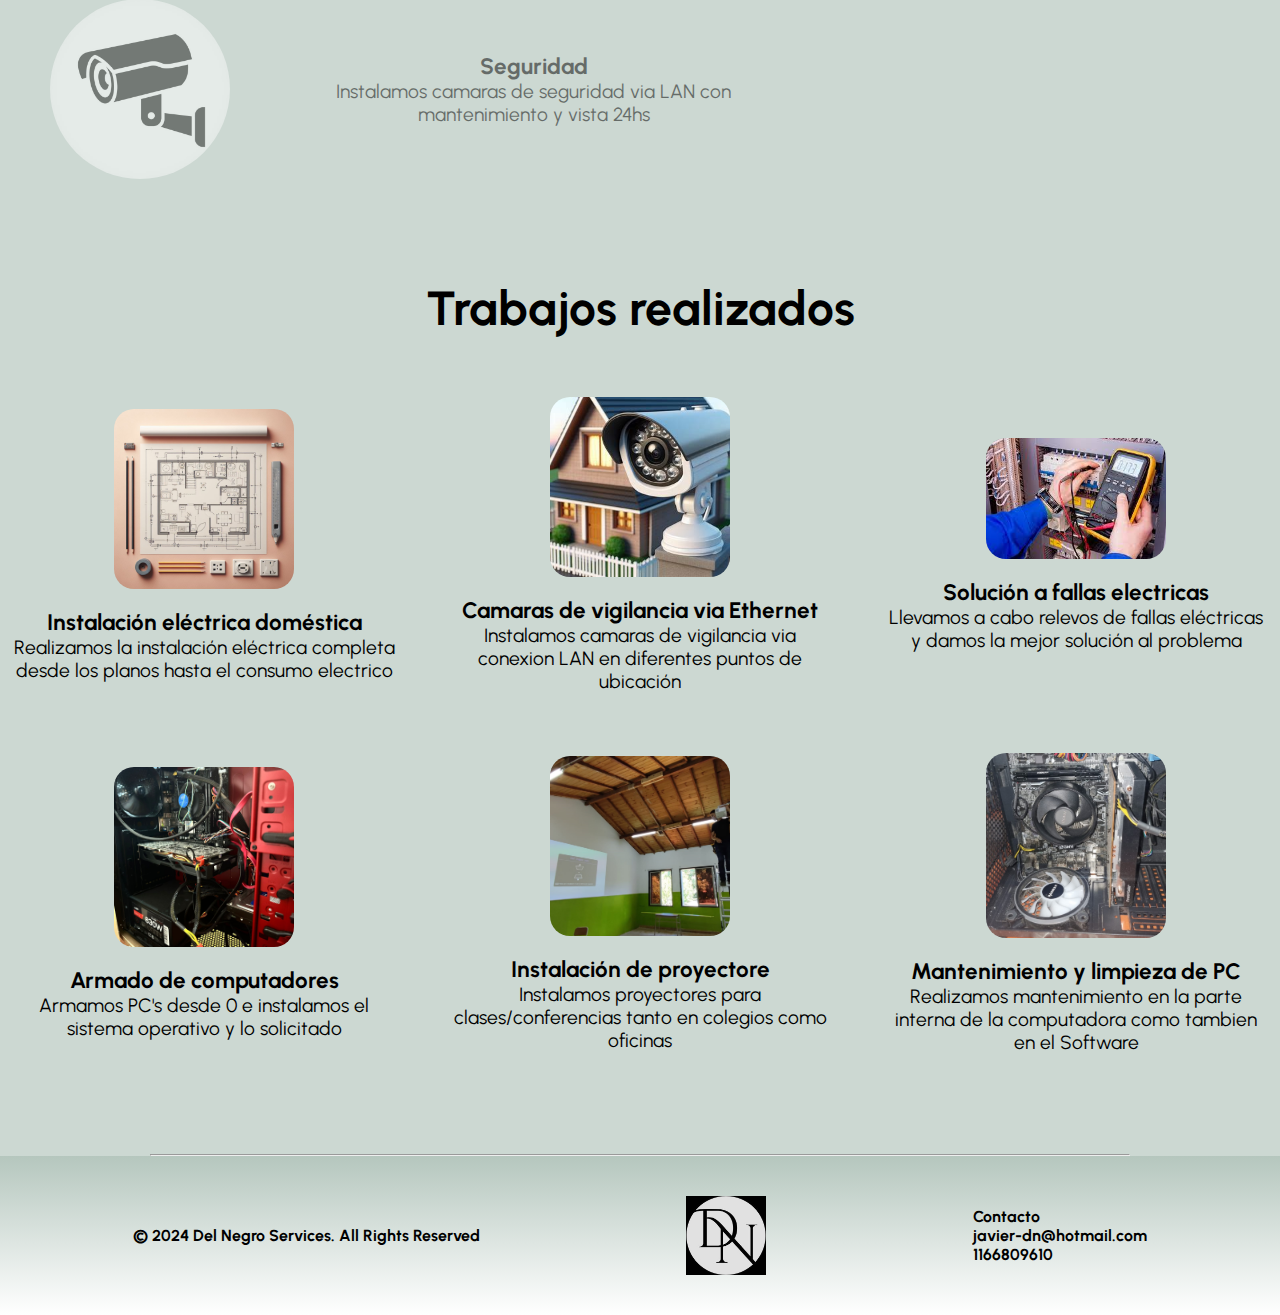
==== commit 9e23fc9d: "v1.8" ====
--- a/index.html
+++ b/index.html
@@ -8,7 +8,9 @@
     <link rel="stylesheet" href="styles.css">
     <link rel="preconnect" href="https://fonts.googleapis.com">
     <link rel="preconnect" href="https://fonts.gstatic.com" crossorigin>
-    <link href="https://fonts.googleapis.com/css2?family=Poiret+One&display=swap" rel="stylesheet">
+    <link href="https://fonts.googleapis.com/css2?family=Urbanist:ital,wght@0,100..900;1,100..900&display=swap" rel="stylesheet">
+
+
 </head>
 <body>
     <header class="header">
@@ -30,7 +32,6 @@
                     Junto a mi padre <i><b>Omar, Ingeniero en Sistemas</b></i>, ofrecemos servicios especializados en sistemas informáticos y electricidad.</p>
             </div>      
         </div>
-
         <h2 class="titulos_trabajados">Nos especializamos en</h2>
         <div class="dedicaciones">
             <div class="dedicado">
@@ -60,8 +61,7 @@
                     <h3>Seguridad</h3>
                     <p>Instalamos camaras de seguridad via LAN con mantenimiento y vista 24hs</p>
                 </div>
-            </div>
-        
+            </div>    
         </div>
 
         <h2 class="titulos_trabajados">Trabajos realizados</h2>
--- a/styles.css
+++ b/styles.css
@@ -3,12 +3,13 @@
     padding: 0;
     box-sizing: border-box;
     text-decoration: none;
-    font-family: "Poiret One", sans-serif;
-}
-
+    font-family: "Urbanist", sans-serif;
+    font-optical-sizing: auto;
+}
 
 body {
     background-color: rgba(162, 184, 173, 0.549);   
+    overflow-x: hidden
 }
 .header { /*--------------------Edicion del header----------------------------*/
     top: 0;
@@ -26,6 +27,7 @@
     /*background: linear-gradient(to right, #b5cee4 40%, #183c5f 100%);*/
     background: linear-gradient(to top, #99d4b7, #ffffff);
     box-shadow: 3px 3px 5px #011126;
+    
 }
 main{
     margin-top: 200px;
@@ -66,7 +68,7 @@
     text-align: center;
     justify-content: center;
     align-items: center;
-    margin: 50px 0;
+    margin: 100px 0px;
 }
 .card_info__contenido {
     display: flex;
@@ -84,7 +86,7 @@
 
 }
 .card_info img{       
-    width: 250px;
+    width: 300px;
     border-radius: 50%;
     padding: 30px;
 }
@@ -98,7 +100,8 @@
     flex-flow: column nowrap;
     gap: 50px;
     width: 100%;
-    margin: 40px 0 60px 50px;
+    margin: 40px 0 100px 50px;
+    
 }
 .dedicado {
     display: flex;
@@ -151,7 +154,6 @@
     display: flex;
     flex-flow: row wrap;
     justify-content: space-evenly;
-    width: 100%;
     gap: 40px;
 }
 .trabajo {
@@ -170,8 +172,6 @@
 
 .trabajo:hover {
     transform: scale(1.2);
-    margin: 40px;
-
 }
 .trabajos img {
     width: 220px;
@@ -268,6 +268,23 @@
     margin: auto;
     font-size: 1.2rem;
     text-align: center;
+}
+
+
+@media(max-width:800px) {
+    .conteiner_impar img, .conteiner_par img{
+        width: 240px;
+        height: 240px;
+    }
+    .titulos_trabajados {
+        font-size: 2.4rem;
+    }
+    .texto {
+        font-size: 1.05rem;
+    }
+    .titulo_nosotros {
+        font-size: 2.5rem;
+    }
 }
 
 
@@ -349,6 +366,7 @@
         justify-content: space-around;
         width: 100%;
         gap: 30px;
+        margin-top: 20px;
     }
     .trabajo {
         
@@ -366,7 +384,6 @@
     
     .trabajo:hover {
         transform: scale(1.2);
-        margin: 40px;
     
     }
     .trabajos img {
@@ -424,6 +441,6 @@
     }
     .texto {
         width: 50%;
-        font-size: 1rem;
+        font-size: 0.9rem;
     }
 }